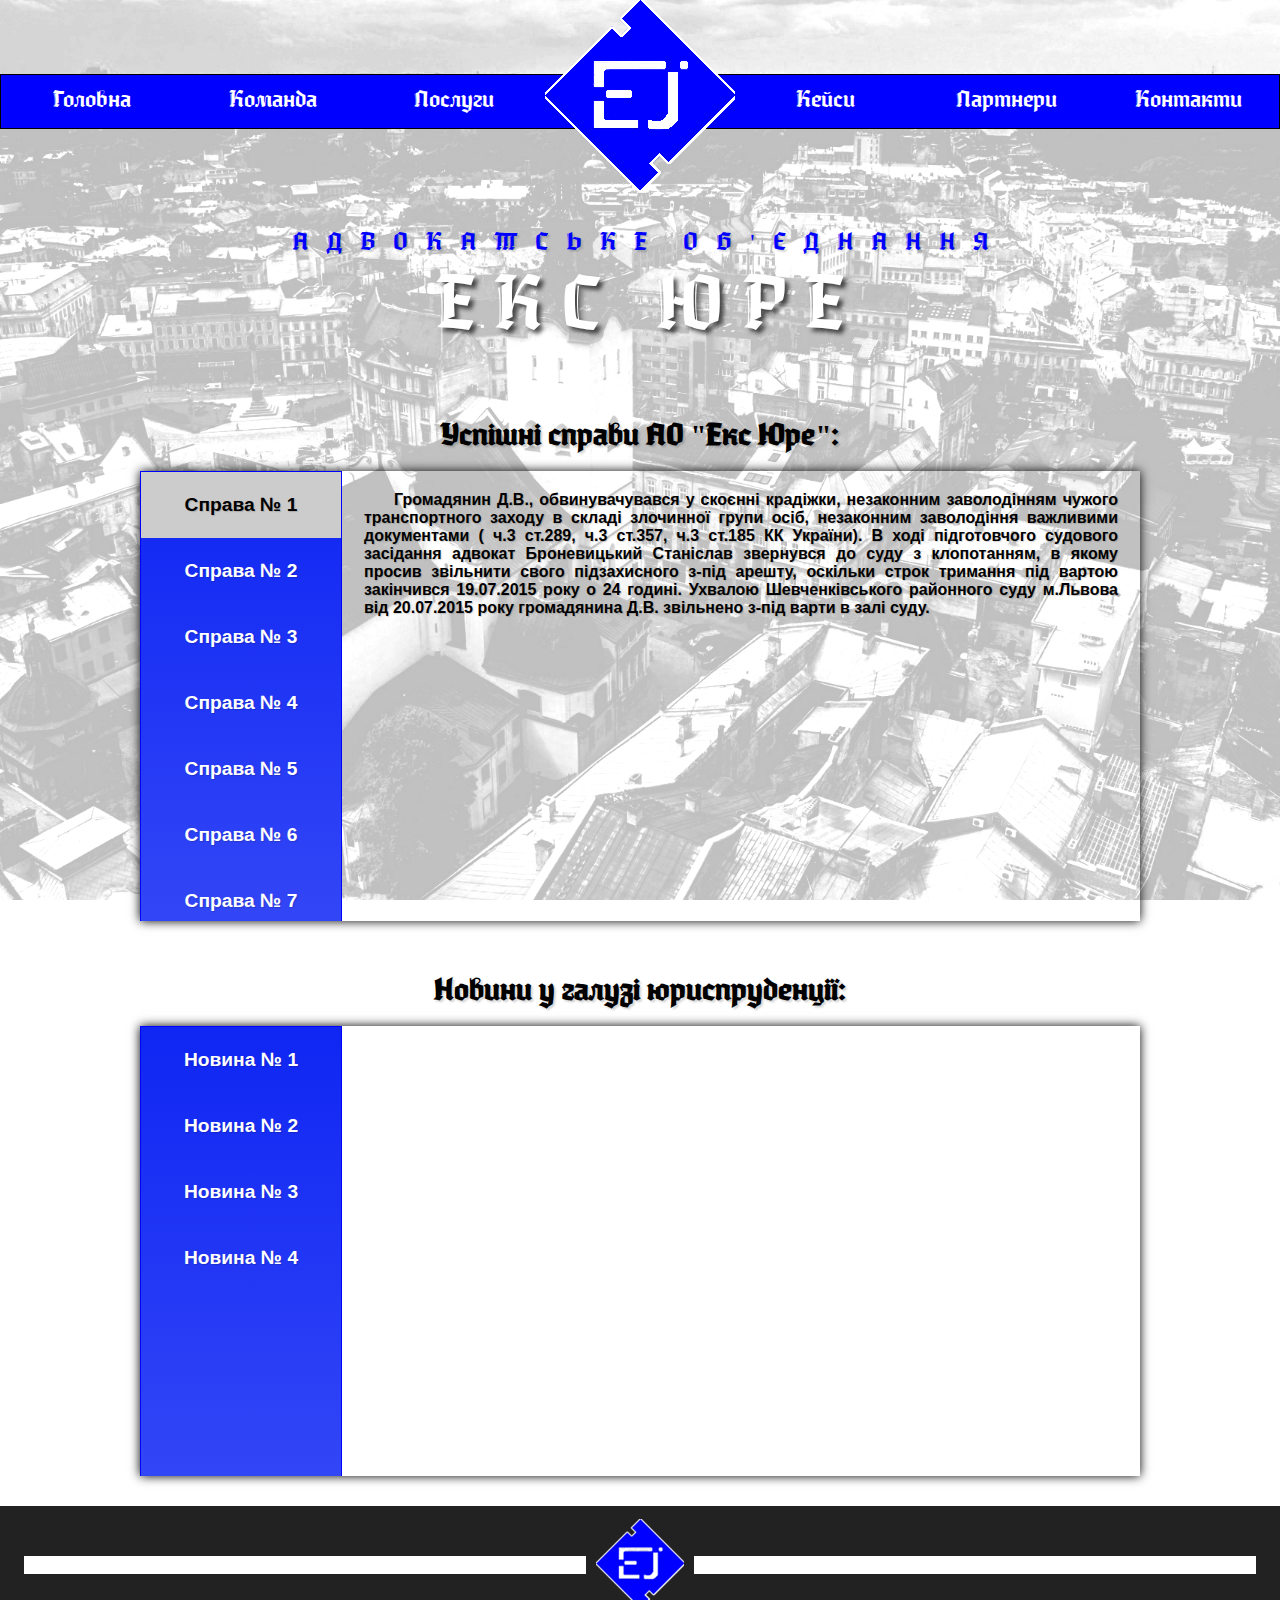
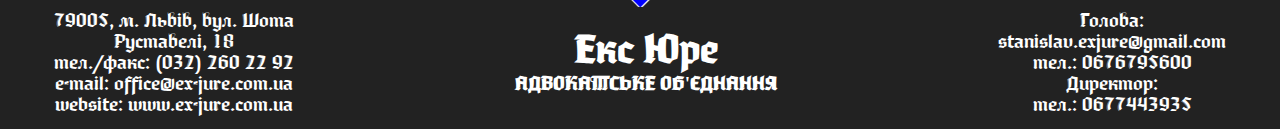
==== cases.html @ 7db45777 "commit" ====
<!DOCTYPE html>
<html lang="ukr">
<head>
    <meta charset="UTF-8">
    <meta name="viewport" content="width=device-width, initial-scale=1.0">
    <meta http-equiv="X-UA-Compatible" content="ie=edge">
    <link rel="stylesheet" type="text/css" href="css/style.css">
    <link rel="stylesheet" href="css/animate.css">
    <link rel="stylesheet" href="css/style-layout.css">
    <link rel="icon" href="images/favicon.ico" type="image/x-icon">
    <link rel="shortcut icon" href="images/favicon.ico" type="image/x-icon">
    <title>Екс Юре</title>
</head>
<body>
    <header>
        <div class="logo">
            <img src="images/logo.png" title="logo">
        </div>
        <a href="#" class="touch-menu">Меню</a>
        <nav>
            <ul class="nav">
                <li>
                    <a href="index.html" class="button111">
                        <div class="li">Головна</div>
                    </a>
                </li>
                <li>
                    <a href="team.html" class="button111">
                        <div class="li">Команда</div>
                    </a>
                </li>
                <li>
                    <a href="poslugy.html" class="button111">
                        <div class="li li2">Послуги</div>
                    </a>
                </li>
                <li>
                    <a href="cases.html" class="button111">
                        <div class="li li3">Кейси</div>
                    </a>
                </li>
                <li>
                    <a href="partner.html" class="button111">
                        <div class="li">Партнери</div>
                    </a>
                </li>
                <li>
                    <a href="kontakt.html" class="button111">
                        <div class="li">Контакти</div>
                    </a>
                </li>
            </ul>
        </nav>
    </header>
    <div class="center team">
        <p>А&nbsp;&nbsp;&nbsp;Д&nbsp;&nbsp;&nbsp;В&nbsp;&nbsp;&nbsp;О&nbsp;&nbsp;&nbsp;К&nbsp;&nbsp;&nbsp;А&nbsp;&nbsp;&nbsp;Т&nbsp;&nbsp;&nbsp;С&nbsp;&nbsp;&nbsp;Ь&nbsp;&nbsp;&nbsp;К&nbsp;&nbsp;&nbsp;Е&nbsp;&nbsp;&nbsp;&nbsp;&nbsp;&nbsp;О&nbsp;&nbsp;&nbsp;Б&nbsp;&nbsp;&nbsp;'&nbsp;&nbsp;&nbsp;Є&nbsp;&nbsp;&nbsp;Д&nbsp;&nbsp;&nbsp;Н&nbsp;&nbsp;&nbsp;А&nbsp;&nbsp;&nbsp;Н&nbsp;&nbsp;&nbsp;Н&nbsp;&nbsp;&nbsp;Я</p>
    </div>
    <div class="center-1 team1">
        <p>Е К С &nbsp; Ю Р Е</p>
    </div>
    <br>
    <br>
    <br>
    <br>
    <section class="karkas">
        <p class="main_title">Успішні справи АО "Екс Юре":</p>
        <br>
        <div class="area">
            <div class="tab">
                <button class="tablinks" onclick="openCity(event, 'Справа_1')" id="defaultOpen">Справа № 1</button>
                <button class="tablinks" onclick="openCity(event, 'Справа_2')">Справа № 2</button>
                <button class="tablinks" onclick="openCity(event, 'Справа_3')">Справа № 3</button>
                <button class="tablinks" onclick="openCity(event, 'Справа_4')">Справа № 4</button>
                <button class="tablinks" onclick="openCity(event, 'Справа_1')">Справа № 5</button>
                <button class="tablinks" onclick="openCity(event, 'Справа_2')">Справа № 6</button>
                <button class="tablinks" onclick="openCity(event, 'Справа_3')">Справа № 7</button>
                <button class="tablinks" onclick="openCity(event, 'Справа_4')">Справа № 8</button>
                <button class="tablinks" onclick="openCity(event, 'Справа_1')">Справа № 9</button>
                <button class="tablinks" onclick="openCity(event, 'Справа_2')">Справа № 10</button>
                <button class="tablinks" onclick="openCity(event, 'Справа_3')">Справа № 11</button>
                <button class="tablinks" onclick="openCity(event, 'Справа_4')">Справа № 12</button>
                <button class="tablinks" onclick="openCity(event, 'Справа_1')">Справа № 13</button>
                <button class="tablinks" onclick="openCity(event, 'Справа_2')">Справа № 14</button>
            </div>
            <div id="Справа_1" class="tabcontent">
                <p>Громадянин Д.В., обвинувачувався у скоєнні крадіжки, незаконним заволодінням чужого транспортного заходу
                    в складі злочинної групи осіб, незаконним заволодіння важливими документами ( ч.3 ст.289, ч.3 ст.357,
                    ч.3 ст.185 КК України). В ході підготовчого судового засідання адвокат Броневицький Станіслав звернувся
                    до суду з клопотанням, в якому просив звільнити свого підзахисного з-під арешту, оскільки строк тримання
                    під вартою закінчився 19.07.2015 року о 24 годині. Ухвалою Шевченківського районного суду м.Львова від
                    20.07.2015 року громадянина Д.В. звільнено з-під варти в залі суду.</p>
            </div>
            <div id="Справа_2" class="tabcontent">
                <p>Громадянин З.Р. обвинувачувався у тому що він спільно з У.Ю. проник на територію університету, звідки таємно
                    викрали металевий люк (ч.2 ст.185 КК України). В ході судового слідства адвокат Павло Новіцький заявив
                    клопотання про недопустимість доказів та недоведеність вини підзахисного. Вироком Личаківського районного
                    суду міста Львова громадянина З.Р. визнано невинуватим та виправдано у зв’язку з недоведеністю у його
                    діянні складу злочину</p>
            </div>
            <div id="Справа_3" class="tabcontent">
                <p>Громадянин У.Ю. обвинувачувався у скоєнні злочину передбаченого ч.2 ст.185 КК України, а саме у тому що він
                    спільно з З.Р. проник на територію університету, звідки таємно викрали металевий люк. В ході судового
                    слідства адвокат Олег Штинда заявив клопотання про недопустимість доказів та недоведеність вини підзахисного.
                    Вироком Личаківського районного суду м.Львова громадянина У.Ю. визнано невинуватим та виправдано у зв’язку
                    з недоведеністю у його діянні складу злочину за ч.2 ст.185 КК України. (кримінальне провадження від 2014р.
                    закрито).</p>
            </div>
            <div id="Справа_4" class="tabcontent">
                <p>Неповнолітній громадянин Г.М. обвинувачувався у хуліганстві, вчиненим групою осіб (ч.2 ст.296 КК України),
                    а саме у тому що він за попередньою змовою групою осіб вчинив грубе порушення громадського порядку з
                    мотивів явної неповаги до суспільства, що супроводжувалося особливою зухвалістю. В судовому засіданні
                    адвокат обвинуваченого Олег Штинда довів відсутність у діях підсудного складу злочину Ухвалою Сокальського
                    районного суду Львівської області кримінальне провадження відносно громадянина Г.М. закрито на підставі
                    п.2 ч.1 ст.284 КПК України.</p>
            </div>
        </div>
        <br>
        <br>
        <br>
        <p class="main_title">Новини у галузі юриспруденції:</p>
        <br>
        <div class="area">
            <div class="tab">
                <button class="tablinks" onclick="openCity(event, 'Новина_1')" id="defaultOpen">Новина № 1</button>
                <button class="tablinks" onclick="openCity(event, 'Новина_2')">Новина № 2</button>
                <button class="tablinks" onclick="openCity(event, 'Новина_3')">Новина № 3</button>
                <button class="tablinks" onclick="openCity(event, 'Новина_4')">Новина № 4</button>
            </div>
            <div id="Новина_1" class="tabcontent">
                <p>15 серпня 2012 року набрав чинності новий Закон України «Про адвокатуру та адвокатську діяльність», прийнятий
                    Верховною Радою України 05.07.2012 року. Однією з суттєвих змін в роботі адвокатів, які здійснювали свою
                    практику індивідуально, стала неможливість продовжувати таку діяльність в якості суб’єктів підприємницької
                    діяльності зокрема, працюючи на умовах єдиного податку). Частиною 1 статті 13 Закону прямо визначено,
                    що адвокат, який здійснює адвокатську діяльність індивідуально, є самозайнятою особою. Такі зміни законодавства
                    вже призвели до масового скасування державної реєстрації адвокатів, зареєстрованих як суб’єкти підприємницької
                    діяльності та реєстрацію їх в органах ДПА України саме як самозайнятих осіб. Адвокатська практика – це
                    не підприємницька діяльність. Перш за все вона спрямована не на отримання прибутків, а на допомогу людям,
                    захист їхніх прав та інтересів, консультації та роз’яснення нюансів чинного законодавства України. І
                    коли з кожного свого гонорару, отриманого від клієнта, адвокат змушений буде платити не менше 15% податку
                    на дохід а ДПА та 33% внеску в Пенсійний Фонд України, то, з врахуванням необхідних витрат на здійснення
                    діяльності (транспорт, оргтехніка, зв’язок, література тощо), виявиться, що сума, що залишилась з гонорару
                    адвоката, навряд чи може бути достойною оплатою його знань та праці.
                </p>
            </div>
            <div id="Новина_2" class="tabcontent">
                <p>Прокурорами відділу процесуального керівництва у кримінальних провадженнях слідчих управління з розслідування
                    злочинів, вчинених працівниками органів, які ведуть боротьбу зі злочинністю, Департаменту процесуального
                    керівництва у кримінальних провадженнях слідчих центрального апарату Генеральної прокуратури України
                    закінчено досудове розслідування у кримінальному провадженні за підозрою двох інспекторів прикордонної
                    служби ВПС «Черепківка» Чернівецького прикордонного загону. Встановлено, що вказані правоохоронці, використовуючи
                    надані їм нормами Закону України «Про Державну прикордонну службу України» владу та службове становище,
                    вступивши у злочинну змову з особою, яку оголошено у розшук та матеріали стосовно якої виділено в окреме
                    провадження, неодноразово сприяли останній шляхом надання порад та усунення перешкод у незаконному переправленні
                    осіб через державний кордон України з метою переміщення до території Румунії тютюнових виробів поза пунктами
                    пропуску. Дії підозрюваних кваліфіковано за ч. 2 ст. 332 КК України. У ході досудового розслідування
                    особам обрано запобіжний захід у вигляді домашнього арешту. 19 лютого 2018 року обвинувальний акт у вказаному
                    кримінальному провадженні затверджено прокурором та направлено до Глибоцького районного суду Чернівецької
                    області.
                </p>
            </div>
            <div id="Новина_3" class="tabcontent">
                <p>Правоохоронними органами міста Києва знешкоджено злочинне угруповання, до складу якого входило 7 осіб, які
                    упродовж минулого року на території Київської області організували виготовлення, зберігання, транспортування
                    та реалізацію через мережу незаконно діючих АЗС підакцизних товарів – фальсифікованого дизельного пального.
                    У ході проведених обшуків вилучено понад 100 тонн контрафактної продукції, обладнання, ємкості для її
                    виготовлення та зберігання. Наразі учасникам злочинного угруповання оголошено про підозру у вчиненні
                    незаконного виготовлення, зберігання та збуту підакцизних товарів у складі організованої групи. Хід досудового
                    розслідування у кримінальному провадженні перебуває на контролі Генеральної прокуратури України.</p>
            </div>
            <div id="Новина_4" class="tabcontent">
                <p>Солом'янський районний суд Києва наклав арешт на все майно голови Державної аудиторської служби Лідії Гаврилової,
                    яка підозрюється в декларуванні недостовірних даних і незаконному збагаченні на 10 мільйонів гривень.
                    Про це Українським Новинам повідомило джерело в правоохоронних органах, передає "Економічна правда".
                    "Все майно заарештовано", - сказав він. За його словами, зокрема накладено арешт на її квартиру в Києві,
                    вилучені в ході обшуку кошти, а також золоті злитки. Як повідомив Українським Новинам адвокат Гаврилової
                    Ярослав Белявський, про те рішенні суду йому нічого невідомо і ніяких матеріалів про це він не отримував.
                    Гаврилова, з його слів, також не отримувала такого рішення. Адвокат підкреслив, що якщо таке рішення
                    і прийнято, то обов'язково потрібно його оскаржити. Раніше повідомлялося, що Солом'янській суд відмовив
                    Спеціальній антикорупційній прокуратурі у задоволенні клопотанні щодо відсторонення від посади голови
                    Державної аудиторської служби Лідії Гаврилової, яку підозрюють у незаконному збагаченні. 25 січня суд
                    обрав для голови Держаудитслужби Лідії Гаврилової запобіжний західу вигляді особистого зобов'язання на
                    60 діб. Як відомо, 23 січня детективи Національного антикорупційного бюро під процесуальним керівництвом
                    прокурорів Спеціалізованої антикорупційної прокуратури повідомили голові Державної аудиторської служби
                    про підозру в незаконному збагаченні в розмірі близько 10 мільйонів гривень та декларуванні недостовірних
                    даних.
                </p>
            </div>
        </div>
    </section>
    <footer class="footer scrollme">
        <div class="footer_block animateme" data-when="enter" data-from="1" data-to="0" data-rotatex="90">
            <div class="wrapper">
                <div class="line">
                    <div class="footline1"></div>
                    <div class="footimgg">
                        <img src="images/logo1.png" class="footimg" alt="img">
                    </div>
                    <div class="footline2"></div>
                </div>
                <div class="foot">
                    <div class="foot1">
                        <p>79005, м. Львів, вул. Шота
                            <br> Руставелі, 18
                            <br> тел./факс: (032) 260 22 92
                            <br> e-mail: office@ex-jure.com.ua
                            <br> website: www.ex-jure.com.ua
                        </p>
                    </div>
                    <div class="foot2">
                        <h1 class="footaa">Екс Юре</h1>
                        <p class="footb">адвокатське об'єднання</p>
                    </div>
                    <div class="foot3">
                        <p>Голова:
                            <br> stanislav.exjure@gmail.com
                            <br> тел.: <span><a>0676795600</a></span>
                            <br> Директор:
                            <br> тел.: <span><a>0677443935</a></span>
                        </p>
                    </div>
                </div>
            </div>
        </div>
    </footer>
    <script>
        function openCity(evt, cityName) {
            var i, tabcontent, tablinks;
            tabcontent = document.getElementsByClassName("tabcontent");
            for (i = 0; i < tabcontent.length; i++) {
                tabcontent[i].style.display = "none";
            }
            tablinks = document.getElementsByClassName("tablinks");
            for (i = 0; i < tablinks.length; i++) {
                tablinks[i].className = tablinks[i].className.replace(" active", "");
            }
            document.getElementById(cityName).style.display = "block";
            evt.currentTarget.className += " active";
        }
        document.getElementById("defaultOpen").click();
    </script>
    <script src="js/jquery-min_2_3.js"></script>
    <script type="text/javascript" src="js/arrow.js"></script>
    <script src="js/wow.js"></script>
    <script>new WOW().init();</script>
    <script src="js/boke.js"></script>
    <script src="js/jquery.scrollme.min.js"></script>
    <script src="js/jquery.scrollme.js"></script>
    <script src="js/jquery-min_1_7.js" type="text/javascript"></script>
    <script type="text/javascript">
        $(document).ready(function () {
            var touch = $('.touch-menu');
            var menu = $('.nav');
            $(touch).on('click', function (e) {
                e.preventDefault();
                menu.slideToggle();
            });
            $(window).resize(function () {
                var wid = $(window).width();
                if (wid > 760 && menu.is(':hidden')) {
                    menu.removeAttr('style');
                }
            });
        });
    </script>
</body>
</html>
---- css/style.css ----
* {
  padding: 0;
  margin: 0;
}
@font-face {
	font-family: 'Lobster';
	src: url("../fonts/Lobster/Lobster-Regular.ttf");
}
@font-face {
  font-family: 'El_Messiri';
  src: url("../fonts/El_Messiri/ElMessiri-Regular.ttf");
}
@font-face {
  font-family: 'Moyenage';
  src: url("../fonts/Moyenage/Moyenage.ttf");
}
body {
  background: url("../images/background.jpg");
  background-size: cover;
  background-position: center;
  background-attachment: fixed;
}
.logo {
  text-align: center;
}
.logo img{
    width: 190px;
}
.touch-menu {
  padding: 12px 15px;
  font-weight: bold;
  font-size: 14px;
  color: rgb(255, 255, 255);
}
.touch-menu {
  display: none;
}
header nav ul {
  display: -webkit-box;
  display: -ms-flexbox;
  display: flex;
  -ms-flex-pack: distribute;
  justify-content: space-around;
  -ms-flex-wrap: wrap;
  flex-wrap: wrap;
  list-style: none;
  color: rgb(255, 255, 255);
  background-color: rgba(0, 0, 255, 1);
  border: 1px solid rgb(0, 0, 0);
  height: 50px; 
  margin-top: -120px;
  padding-top: 3px;
}
header nav ul li{
  text-align: center;
  margin-top: 5px;
}
.center {
  padding-top: 100px;
  color: rgb(255, 255, 255);
  text-align: center;
}
.center-1 {
  padding-top: 10px;
  color: rgb(255, 255, 255);
  text-align: center;
}
.team1 {
	font-family: 'Moyenage';
	font-weight: 300;
	font-size: 4.5em;
  color: rgb(255, 255, 255);
  text-shadow: 4px 4px 4px rgba(2, 2, 2, 0.651);
}
.fly-in-text {
	text-align: center;
}
.fly-in-text li {
	display: -webkit-inline-box;
	display: -ms-inline-flexbox;
	display: inline-flex;
	margin-right: 10px;
  font-family: 'Moyenage';
	font-weight: 300;
	font-size: 4.5em;
  color: rgb(255, 255, 255);
  text-shadow: 4px 4px 4px rgba(2, 2, 2, 0.8);
	opacity: 1;
	-webkit-transition: all 2.5s ease;
  -o-transition: all 2.5s ease;
  -ms-transition: all 2.5s ease;
	transition: all 2.5s ease;
}
.fly-in-text li:last-child {
	margin-right: 0;
}
.fly-in-text.hidden li {
	opacity: 0;
}
.fly-in-text.hidden li:nth-child(1) { -webkit-transform: translateX(-200px) translateY(-200px); -ms-transform: translateX(-200px) translateY(-200px); transform: translateX(-200px) translateY(-200px); }
.fly-in-text.hidden li:nth-child(2) { -webkit-transform: translateX(20px) translateY(100px); -ms-transform: translateX(20px) translateY(100px); transform: translateX(20px) translateY(100px); }
.fly-in-text.hidden li:nth-child(3) { -webkit-transform: translateX(-150px) translateY(-80px); -ms-transform: translateX(-150px) translateY(-80px); transform: translateX(-150px) translateY(-80px); }
.fly-in-text.hidden li:nth-child(4) { -webkit-transform: translateX(10px) translateY(-200px); -ms-transform: translateX(10px) translateY(-200px); transform: translateX(10px) translateY(-200px); }
.fly-in-text.hidden li:nth-child(5) { -webkit-transform: translateX(-300px) translateY(200px); -ms-transform: translateX(-300px) translateY(200px); transform: translateX(-300px) translateY(200px); }
.fly-in-text.hidden li:nth-child(6) { -webkit-transform: translateX(20px) translateY(-20px); -ms-transform: translateX(20px) translateY(-20px); transform: translateX(20px) translateY(-20px); }
.fly-in-text.hidden li:nth-child(7) { -webkit-transform: translateX(30px) translateY(200px); -ms-transform: translateX(30px) translateY(200px); transform: translateX(30px) translateY(200px); }
.fly-in-text-1 {
	text-align: center;
}
.team {
	font-family: 'Moyenage';
	font-weight: 400;
	font-size: 1.5em;
  color: rgba(0, 0, 255, 1);
  text-shadow: 2px 2px 2px rgba(2, 2, 2, 0.164);
}
.fly-in-text-1 li {
	display: inline-flex;
	margin-right: 10px;
	font-family: 'Moyenage';
	font-weight: 400;
	font-size: 1.5em;
  color: rgba(0, 0, 255, 1);
  text-shadow: 2px 2px 2px rgba(2, 2, 2, 0.164);
	opacity: 1;
	-webkit-transition: all 2.5s ease;
	-o-transition: all 2.5s ease;
	transition: all 2.5s ease;
}
.fly-in-text-1 li:last-child {
	margin-right: 0;
}
.fly-in-text-1.hidden li {
	opacity: 0;
}
.fly-in-text-1.hidden li:nth-child(1) { -webkit-transform: translateX(-200px) translateY(-200px); -ms-transform: translateX(-200px) translateY(-200px); transform: translateX(-200px) translateY(-200px); }
.fly-in-text-1.hidden li:nth-child(2) { -webkit-transform: translateX(20px) translateY(100px); -ms-transform: translateX(20px) translateY(100px); transform: translateX(20px) translateY(100px); }
.fly-in-text-1.hidden li:nth-child(3) { -webkit-transform: translateX(-150px) translateY(-80px); -ms-transform: translateX(-150px) translateY(-80px); transform: translateX(-150px) translateY(-80px); }
.fly-in-text-1.hidden li:nth-child(4) { -webkit-transform: translateX(10px) translateY(-200px); -ms-transform: translateX(10px) translateY(-200px); transform: translateX(10px) translateY(-200px); }
.fly-in-text-1.hidden li:nth-child(5) { -webkit-transform: translateX(-300px) translateY(200px); -ms-transform: translateX(-300px) translateY(200px); transform: translateX(-300px) translateY(200px); }
.fly-in-text-1.hidden li:nth-child(6) { -webkit-transform: translateX(20px) translateY(-20px); -ms-transform: translateX(20px) translateY(-20px); transform: translateX(20px) translateY(-20px); }
.fly-in-text-1.hidden li:nth-child(7) { -webkit-transform: translateX(30px) translateY(200px); -ms-transform: translateX(30px) translateY(200px); transform: translateX(30px) translateY(200px); }
.fly-in-text-1.hidden li:nth-child(8) { -webkit-transform: translateX(-200px) translateY(-200px); -ms-transform: translateX(-200px) translateY(-200px); transform: translateX(-200px) translateY(-200px); }
.fly-in-text-1.hidden li:nth-child(9) { -webkit-transform: translateX(20px) translateY(100px); -ms-transform: translateX(20px) translateY(100px); transform: translateX(20px) translateY(100px); }
.fly-in-text-1.hidden li:nth-child(10) { -webkit-transform: translateX(-150px) translateY(-80px); -ms-transform: translateX(-150px) translateY(-80px); transform: translateX(-150px) translateY(-80px); }
.fly-in-text-1.hidden li:nth-child(11) { -webkit-transform: translateX(10px) translateY(-200px); -ms-transform: translateX(10px) translateY(-200px); transform: translateX(10px) translateY(-200px); }
.fly-in-text-1.hidden li:nth-child(12) { -webkit-transform: translateX(-300px) translateY(200px); -ms-transform: translateX(-300px) translateY(200px); transform: translateX(-300px) translateY(200px); }
.fly-in-text-1.hidden li:nth-child(13) { -webkit-transform: translateX(20px) translateY(-20px); -ms-transform: translateX(20px) translateY(-20px); transform: translateX(20px) translateY(-20px); }
.fly-in-text-1.hidden li:nth-child(14) { -webkit-transform: translateX(30px) translateY(200px); -ms-transform: translateX(30px) translateY(200px); transform: translateX(30px) translateY(200px); }
.fly-in-text-1.hidden li:nth-child(15) { -webkit-transform: translateX(-200px) translateY(-200px); -ms-transform: translateX(-200px) translateY(-200px); transform: translateX(-200px) translateY(-200px); }
.fly-in-text-1.hidden li:nth-child(16) { -webkit-transform: translateX(20px) translateY(100px); -ms-transform: translateX(20px) translateY(100px); transform: translateX(20px) translateY(100px); }
.fly-in-text-1.hidden li:nth-child(17) { -webkit-transform: translateX(-150px) translateY(-80px); -ms-transform: translateX(-150px) translateY(-80px); transform: translateX(-150px) translateY(-80px); }
.fly-in-text-1.hidden li:nth-child(18) { -webkit-transform: translateX(10px) translateY(-200px); -ms-transform: translateX(10px) translateY(-200px); transform: translateX(10px) translateY(-200px); }
.fly-in-text-1.hidden li:nth-child(19) { -webkit-transform: translateX(-300px) translateY(200px); -ms-transform: translateX(-300px) translateY(200px); transform: translateX(-300px) translateY(200px); }
.fly-in-text-1.hidden li:nth-child(20) { -webkit-transform: translateX(20px) translateY(-20px); -ms-transform: translateX(20px) translateY(-20px); transform: translateX(20px) translateY(-20px); }
.fly-in-text-1.hidden li:nth-child(21) { -webkit-transform: translateX(30px) translateY(200px); -ms-transform: translateX(30px) translateY(200px); transform: translateX(30px) translateY(200px); }
.fly-in-text-1.hidden li:nth-child(22) { -webkit-transform: translateX(-200px) translateY(-200px); -ms-transform: translateX(-200px) translateY(-200px); transform: translateX(-200px) translateY(-200px); }
.karkas {
  width: 65%;
  margin: 0 auto;
}
.H {
  margin-top: 20px;
  text-align: center;
  font-family: 'Moyenage';
  padding-top: 50px;
  font-size: 1.8em;
  text-shadow: 2px 2px 2px rgba(2, 2, 2, 0.164);
}
.H2 {
  text-align: center;
  font-family: 'Moyenage';
  padding-top: 20px;
  font-size: 1.8em;
  text-shadow: 2px 2px 2px rgba(2, 2, 2, 0.164);
}
.H3 {
  text-align: center;
  font-family: 'Moyenage';
  padding-top: 20px;
  font-size: 1.8em;
  text-shadow: 2px 2px 2px rgba(2, 2, 2, 0.164);
}
.H4 {
  text-align: center;
  font-family: 'Moyenage';
  padding-top: 20px;
  font-size: 1.8em;
  text-shadow: 2px 2px 2px rgba(2, 2, 2, 0.164);
}
.H5 {
  text-align: center;
  font-family: 'Moyenage';
  padding-top: 20px;
  font-size: 1.8em;
  text-shadow: 2px 2px 2px rgba(2, 2, 2, 0.164);
}
.H6 {
  text-align: center;
  font-family: 'Moyenage';
  padding-top: 20px;
  font-size: 1.8em;
  text-shadow: 2px 2px 2px rgba(2, 2, 2, 0.164);
}
.border {
  padding-top: 20px;
  width: 30%;
  border-bottom: 5px solid #696969;
  margin: 0 auto;
}
.first {
  min-height: 600px;
}
#type_text {
  display: block;
  padding: 20px 0 10px 0;
  font-family: 'El Messiri', sans-serif;
  text-align: justify;
  text-indent: 30px;
  font-size: 1.2em;
  font-weight: 600;
  text-shadow: 1px 1px 1px rgba(2, 2, 2, 0.164);
  line-height: 1.3;
}
.pro {
	text-align: center;
	padding: 15px 5px 5px 5px;
	font-size: 1.25em;
  font-style: italic;
  color: rgb(255, 255, 255);
  text-shadow: 2px 2px 2px rgb(2, 2, 2);
}
.pro2 {
	text-align: center;
	padding: 5px;
	font-size: 1.25em;
  font-style: italic;
  color: rgb(255, 255, 255);
  text-shadow: 2px 2px 2px rgb(2, 2, 2);
}
.pro:hover,.pro2:hover{
  color: rgba(0, 0, 255, 1);
  font-size: 1.4em;
}
.main {
  max-width: 40%;
  margin: 0 auto;
}
.sl__slide{
  position: relative;
  margin: 30px auto;
}
.sl__text{
  position: absolute;
  bottom: 0;
  background: rgba(0, 0, 0, 0.26);
  width: 100%;
  color: rgb(255, 255, 255);
  text-align: center;
  text-shadow: 1px 1px 1px rgba(0, 0, 0, 0.5);
  padding: 20px 0;
}
.sl_zag, .sl__desc{
  margin: 0;
  padding: 0 10px;
}
.sl__desc {
  font-size: 1.4em;
  font-family: 'El Messiri', sans-serif;
}
img{
  max-width: 100%;
  height: auto;
}
.vidres{
  height: 0;
  overflow: hidden;
  padding-bottom: 56.25%;
  position: relative;
} 
.vidres iframe, .vidres embed, .vidres object{
  width: 100%;
  height: 100%;
  position: absolute;
  top: 0;
  left: 0;
}
.mid{
  max-width: 1170px; 
  margin: 0 auto;
}
.col25, .col33, .col50{
  float: left;
  margin: 0 4% 0 0;
} 
.col25{ 
  width: 22%;
}
.col33{ 
  width: 30.6666666%;
} 
.col50{ 
  width: 48%;
}
.col25:last-child, .col33:last-child, .col50:last-child {
  margin: 0;
}
.mid:before, .cf:before, .mid:after, .cf:after {
  content: " ";
  display: table;
}
.mid:after, .cf:after {
  clear: both;
}
.trade {
  padding: 20px 0 20px 0;
  font-family: 'El Messiri', sans-serif;
  text-align: justify;
  text-indent: 30px;
  font-size: 1.25em;
  font-weight: 600;
  text-shadow: 1px 1px 1px rgba(2, 2, 2, 0.164);
  line-height: 1.5;
}
.video {
  display: -webkit-box;
  display: -ms-flexbox;
  display: flex;
  -ms-flex-pack: distribute;
  justify-content: space-around;
  padding-top: 20px;
}
.more video{
	width: 100%;
}
.footer {
  overflow: hidden;
  -webkit-perspective: 500px;
  perspective: 500px;
  -webkit-transform-style: preserve-3d;
  transform-style: preserve-3d;
  margin-top: 30px;
}
.footer_block {
  padding: 2% 1.5em;
  -webkit-transform-origin: center bottom;
      -ms-transform-origin: center bottom;
          transform-origin: center bottom;
  background: 	rgb(41, 38, 38);
  color: rgb(255, 255, 255);
}
.demos {
  display: flex;
  justify-content: center;
  flex-wrap: wrap;
}
section.demos.onScreen div{
  opacity: 1;
  margin: 15px 5px 0 5px;
}
section.demos a {
  display: block;
  text-decoration: none;
  color: rgb(255, 255, 255);
  width: 320px;
  margin: auto;
}
.wow p{
  text-align: center;
}
section.demos div .one {
  font-size: 20px;
  display: block;
  background: url("../images/spy.png");
  background-size: cover;
  background-position: center;
  padding: 50px;
  border-radius: 100%;
  width: 120px;
  height: 120px;
  line-height: 120px;
  margin: 0 auto 30px;
  box-shadow: 2px 2px 2px rgba(2, 2, 2, 0.27);
}
section.demos div .two {
  font-size: 20px;
  display: block;
  background: url("../images/konceptual.png");
  background-size: cover;
  background-position: center;
  padding: 50px;
  border-radius: 100%;
  width: 120px;
  height: 120px;
  line-height: 120px;
  margin: 0 auto 30px;
  box-shadow: 2px 2px 2px rgba(2, 2, 2, 0.27);
}
section.demos div .three {
  font-size: 20px;
  display: block;
  background: url("../images/kostushun.png");
  background-size: cover;
  background-position: center;
  padding: 50px;
  border-radius: 100%;
  width: 120px;
  height: 120px;
  line-height: 120px;
  margin: 0 auto 30px;
  box-shadow: 2px 2px 2px rgba(2, 2, 2, 0.27);
}
section.demos p{
  display: flex;
  justify-content: center;
  font-family: 'El Messiri', sans-serif;
  font-size: 1.2em;
  font-weight: 600;
  text-shadow: 1px 1px 1px rgba(2, 2, 2, 0.164);
  line-height: 1.3;
}
.kontakt {
  display: flex;
  justify-content: center;
  flex-wrap: wrap;
}
.a {
  position: relative;
  width: 410px;
  height: 450px;
  border: 2px solid rgb(105, 105, 105);
  padding:30px;
  margin: 20px 10px 0 10px;    
  }
.a h1 {
  font-family: 'Moyenage';
  text-align: center;
  margin-bottom: 10px;
  text-shadow: 1px 1px 1px rgba(2, 2, 2, 0.164);
  font-size: 1.75rem;
}  
.form {
  width: 410px;
  font-size: 1.25rem;
  text-shadow: 2px 2px 2px rgb(150, 150, 150);
}
.label{
  width: 400px;
}
.name {
  width: 410px;
  height: 30px;
  font-size: 1.125rem;
  padding: 0px;
  margin-top: 6px;
  margin-bottom: 16px;
}
.name1 {
  width: 406px;
  height: 30px;
  font-size: 1.125rem;
}
.textarea {
  width: 410px;
  height: 130px;
  font-size: 1.5rem;
}
.maps-wrap {
  width: 474px;
  height: 514px;
  margin: 20px 10px 0 10px;  
}
.kontakt-bottom {
  display: flex;
  justify-content: space-around;
}
.footh1 {
  width: 350px; 
}
.footh2 {
  font-style: italic;
  text-align: right;
  font-family: 'Moyenage';
  color: rgba(0, 0, 255, 1);
  padding-right: 10px;
}
.one {
  text-align: center;
  margin: 20px 0;
}
.two {
  text-align: center;
  margin: 20px 0 10px 0;
}
.text-team-first {
  padding: 0 0 10px 0;
  font-family: 'El Messiri', sans-serif;
  text-align: justify;
  font-size: 1.2em;
  font-weight: 600;
  text-shadow: 1px 1px 1px rgba(2, 2, 2, 0.164);
  line-height: 1.3;
}
.text-team-two {
  padding: 0 0 20px 0;
  font-family: 'El Messiri', sans-serif;
  text-align: center;
  font-size: 1.4em;
  font-weight: 600;
  text-shadow: 3px 3px 3px rgba(2, 2, 2, 0.164);
  line-height: 1.2;
}
.text-team {
  font-family: 'El Messiri', sans-serif;
  text-align: justify;
  text-indent: 30px;
  font-size: 1.2em;
  font-weight: 600;
  text-shadow: 1px 1px 1px rgba(2, 2, 2, 0.164);
  line-height: 1.3;
}
.pro3 {
	text-align: center;
	padding: 5px 0 0 0;
	font-size: 1.05em;
	font-style: italic;
}
/* keisy */
.area {
  display: flex;
  box-shadow: 0 0 10px rgb(2, 2, 2);
  margin: 0 12px;
  overflow-y: scroll;
  height: 50vh;
}
.main_title {
  text-align: center;
  font-family: 'Moyenage';
  font-size: 1.8em;
  text-shadow: 2px 2px 2px rgba(2, 2, 2, 0.164);
  font-weight: bolder; 
}
.main_title:hover {
 color: rgb(0, 0, 255);
}
.tab {
  border: 1px solid rgb(0, 0, 255);
  background: linear-gradient(rgb(15, 38, 243), rgb(122, 135, 253));
  width: 340px;
}
.tab button {
  display: block;
  background-color: inherit;
  color: rgb(255, 255, 255);
  padding: 22px 16px;
  width: 340px;
  border: none;
  outline: none;
  text-align: left;
  cursor: pointer;
  transition: 0.3s;
  font-family: 'El Messiri', sans-serif;
  font-size: 1.2em;
  font-weight: 600;
  text-shadow: 1px 1px 1px rgba(2, 2, 2, 0.164);
  text-align: center;
}
.tab button:hover {
  background-color: rgb(44, 73, 233);
  color: rgb(0, 0, 0);
}
.tab button.active {
  background-color: rgb(204, 204, 204);
  color: rgb(0, 0, 0);
}
.tabcontent {
  padding: 0px 12px;
  border-left: none; 
}
.tabcontent p{
  padding: 20px 10px 10px 10px;
  text-align: justify;
  text-indent: 30px;
  font-family: 'El Messiri', sans-serif;
  font-size: 1em;
  font-weight: 600;
  text-shadow: 1px 1px 1px rgba(2, 2, 2, 0.164);
}
/* poslugy */
.karkas1 {
  width: 75%;
  margin: 0 auto;
  min-height: 100vh;
}
.card {
  box-shadow: 4px 8px 12px 5px rgba(25, 25, 200, 0.5);
  transition: 0.3s;
  width: 320px;
  height: 200px;
  display: flex;
  flex-flow: column;
	margin: 0 5px;
  margin-top: 20px;
  background-color: rgb(0, 0, 255); 
}
h2,h3 {
    text-align: center;
    font-family: 'Moyenage';
    text-shadow: 2px 2px 2px rgba(2, 2, 2, 0.164);
  font-weight: bolder; 
}
.card:hover {
  box-shadow: 18px 18px 28px 8px rgba(1, 2, 99, 0.5);
  border-radius: 0 0 15% 0;
  color: rgb(0, 0, 255);
  cursor: pointer;
  background-color: rgba(74, 86, 248, 0.4);
}
.img{
  width: 24px;
  height: 24px;
  margin-top: 30px;
  align-self: center;
  display: block;
} 
.container {
  font-family: 'El Messiri', sans-serif;
  padding: 30px 15px;
  width: 70%;
  height: 40%;
  top: 100px;
  align-self: center;
  display: block;
  text-align: center;
  color: rgb(255, 255, 255);
}
.container:hover {
  padding: 30px 15px;
  width: 70%;
  height: 40%;
  top: 100px;
  align-self: center;
  display: block;
  text-align: center;
  color: rgb(255, 255, 255);
}
a {
  text-decoration: none;
  color: rgb(255, 255, 255);
}
.wrap{
  display: flex;
  justify-content: center;
  flex-wrap: wrap;
}
.wrap_1{
  width: 100%;
  display: flex;
  justify-content: center;
  flex-wrap: wrap;
}
.text_sertif{
  padding: 100px 0 40px 0;
  letter-spacing: 3px;
  font-family: 'Lobster';
  font-size: 1.8em;
  text-shadow: 2px 2px 2px rgba(2, 2, 2, 0.164);
  text-align: center;
  font-weight: bolder; 
}
/* sertifications */
.wrap1{
  display: flex;
  flex-direction: column;
  margin: auto;
  align-items: center;
}
.box1{
  width: 350px;
  height: 200px;
  background-color: rgb(111, 71, 131);
  margin: auto;
  color: rgb(255, 255, 255);
  margin: 40px;
  padding:20px;
  font-family: 'El Messiri', sans-serif;
}
#img1{
  align-self: center;
  display: block;
  margin: auto;
  width: 200px;
  height: 50px;
  padding: 5px;
}
#img2{
  align-self: center;
  display: block;
  margin: auto;
  width: 55px;
  height: 65px;
}
.box1 p{
  text-align: center;
  margin-right: 5px;
}
.picture{
  width: 80px;
  height: 25px;
  background-color: rgb(255, 255, 255);
  border-radius: 5px;
  display: inline-table;
  color: rgb(0, 0, 0);
  text-align: center;
  padding-top: 4px;
}
.paragraf{
  padding-top: 5px;
}
.card_text{
  display: flex;
  justify-content: center;
  padding: 5px;
}
.card_text_bottom{
  display: flex;
  justify-content: space-around;
  align-items: flex-end;
  padding-top: 10px;
  margin: -10px;
}
.box2{
  width: 350px;
  height: 200px;
  background-color: rgb(79, 107, 180);
  margin: auto;
  color: rgb(255, 255, 255);
  margin: 40px;
  padding:20px;
  font-family: 'El Messiri', sans-serif;
}
.box2 p {
  text-align: center;
  margin-right: 5px;
}
.box3 {
  width: 350px;
  height: 200px;
  background-color: rgb(250, 243, 49);
  margin: auto;
  color: rgb(255, 255, 255);
  margin: 40px;
  padding:20px;
  font-family: 'El Messiri', sans-serif;
}
.box3 p {
  text-align: center;
  margin-right: 5px;
}
.box1:hover,.box2:hover,.box3:hover {
  box-shadow: 10px 10px 10px rgba(41, 40, 40, 0.767);
  cursor: pointer;
}
/* form */
.input_1[type=text], select, textarea {
  width: 100%;
  padding: 12px;
  border: 1px solid rgb(204, 204, 204);
  border-radius: 4px;
  box-sizing: border-box;
  margin-top: 6px;
  margin-bottom: 16px;
  resize: vertical;
}
.input_1[type=submit] {
  color: white;
  padding: 12px 20px;
  border: none;
  border-radius: 4px;
  cursor: pointer;
  background-color: rgb(44, 64, 244);
  width: 100%;
}
.input_1[type=submit]:hover {
  background-color: rgb(255, 255, 255);
  color: rgb(8, 8, 8);
}
.container1 {
  border-radius: 5px;
  background-color: rgb(0, 0, 255);
  padding: 20px;
  width: 66%;
  margin: auto;
}
.text_sertif_1{
  font-family: 'El Messiri', sans-serif;
  text-align: justify;
  text-indent: 30px;
  font-size: 1.2em;
  font-weight: 600;
  text-shadow: 1px 1px 1px rgba(2, 2, 2, 0.164);
  line-height: 1.3;
}
.ul_text {
  font-family: 'El Messiri', sans-serif;
  text-align: justify;
  font-size: 1.2em;
  font-weight: 600;
  text-shadow: 1px 1px 1px rgba(2, 2, 2, 0.164);
  line-height: 1.3;
}
.text_sertif_1 ul li p{
  text-align: left;
  margin: 0 auto;
  text-decoration: none;
}
.karkas12 {
  width: 65%;
  margin: 0 auto;
  margin-bottom: 160px;
}
.button-three{
  display: flex;
  justify-content: center;
  text-align: center;
  cursor: pointer;
  font-size:24px;
  margin: 30px;
  position: relative;
  color: rgb(255, 255, 255);
  background-color: rgb(44, 64, 244);
  border: none;
  padding: 20px;
  width: 200px;
  text-align: center;
  -webkit-transition-duration: 0.4s; /* Safari */
  transition-duration: 0.4s;
  text-decoration: none;
  overflow: hidden;
}
.button-three:hover{
 background:rgb(255, 255, 255);
 box-shadow:2px 4px 10px 5px rgb(68, 72, 73);
 color:rgb(0, 0, 0);
}
.button-three:after {
  content: "";
  background: rgb(255, 0, 0);
  display: block;
  position: absolute;
  padding-top: 300%;
  padding-left: 350%;
  margin-left: -20px !important;
  margin-top: -120%;
  opacity: 0;
  transition: all 0.8s
}
.button-three:active:after {
  padding: 0;
  margin: 0;
  opacity: 1;
  transition: 0s
}
.fotos {
  width: 320px;
}
.text-team a{
  color: rgba(0, 0, 255, 0.596);
}
.text-team a:hover{
  color: rgb(255, 255, 255);
}
.pro4 {
	text-align: center;
	padding: 5px 0 0 0;
	font-size: 1.3em;
	font-style: italic;
}
.kkk {
  text-align: center;
  margin-bottom: 30px;
  font-size: 0.95rem;
}
.kkk p {
  font-size: 1.2rem;
  font-weight: 600;
}
.kontcol {
  display: flex;
  flex-direction: column;
  width: 300px;
}
.kontimg {
  display: flex;
  flex-direction: column;
  font-family: 'El Messiri', sans-serif;
}
.kontcent {
  text-align: center;
}
.line {
  display: flex;
  justify-content: center;
  align-items: center;
}
.footimgg {
  padding: 0px 10px;
}
.footimg {
  max-width: none;
}
.footb {
  text-transform: uppercase;
  font-size: 1.2rem;
  font-weight: 600;
}
.foot {
  display: flex;
  justify-content: space-between;
  text-align: center;
  flex-wrap: wrap;
  font-size: 1.2rem;
  padding: 0 30px;
  align-items: center;
  color: rgb(255, 255, 255);
  font-family: 'Moyenage';
  text-decoration: none;
}
.footer_block {
  padding: 1% 1.5em;
  -webkit-transform-origin: center bottom;
      -ms-transform-origin: center bottom;
          transform-origin: center bottom;
  background:	rgba(10, 10, 10, 0.9);
}
.footline1, .footline2 {
  background-color: rgba(255, 255, 255, 1);
  width: 100%;
  height: 18px;
}
.block_cont_1, .block_cont_2 {
  display: flex;
  justify-content: space-around;
  flex-wrap: wrap;
}
.kontact_down {
  font-size: 1.4rem;
}
.button111 {
  width: 100%;
}
.li {
  width: 101px;
  height: 50px;
  margin-top: -8px;
  display: flex;
  align-items: center;
  justify-content: center;
  font-weight: 500;
  font-size: 22px;
  font-family: 'Moyenage';
}
.li:hover {
  border-bottom: 4px solid rgb(255, 255, 255);
  color: rgb(205, 205, 205);
}
.li2 {
  margin-right: 50px; 
}
.li3 {
  margin-left: 50px; 
}
.buttonform {
  color: rgb(255, 255, 255);
  padding: .5em 2em;
  border-width: 2px 0;
  border-style: solid none;
  border-color: rgba(140, 140, 140, 0.5);
  background: linear-gradient(rgba(60, 57, 57, 0.5), rgba(235, 235, 253, 0.5));
  font-weight: 600;
  font-size: 1.125rem;
}
.buttonform:hover {
  background: linear-gradient( rgba(235, 235, 253, 0.5),rgba(60, 57, 57, 0.5)); 
  color: rgb(34, 34, 34); 
  font-weight: 600;
  border-color: rgb(235, 235, 253) rgb(16, 16, 17);
}
.telefon {
  color: rgb(0, 0, 0);
}
---- css/style-layout.css ----
@media screen and (min-width: 1024px) and (max-width: 1620px) {
  .karkas {
    width: 80%;
  }
  .a {
    width: 320px;    
  }
  .form {
    width: 320px;
  }
  .label{
    width: 310px;
  }
  .name {
    width: 320px;
  }
  .name1 {
    width: 316px;
  }
  .textarea {
    width: 320px;
  }
  .maps-wrap {
    width: 372px;
    height: 504px;
  }
  .buttonform {
    padding: .5em 2em;
    font-size: 1rem;
  }
  .tab {
    width: 200px;
    min-height: 150vh;
  }
  .tab button{
    width: 200px;
  }
  a.button24 {
    padding: .5em 1.6em;
  }
  .a {
    padding:25px;   
  }
  .kontcol {
    width: 250px;
  }
  .kkk {
    font-size: 0.8rem;
  }
  .kkk p {
    font-size: 1.1rem;
  }
  .kontact_down {
    font-size: 1.2rem;
  }
  .li2 {
    margin-right: 95px; 
  }
  .li3 {
    margin-left: 95px; 
  }
}  
@media (min-width: 768px) and (max-width: 1023px) {
  .karkas,.karkas1 {
    width: 100%;
  }
  .logo {
    text-align: center;
    margin-top: 80px;
  }
  .logo img{
    width: 90px;
  }
  header nav ul {
    display: flex;
    justify-content: space-around;
    margin-top: -140px;
    height: 40px;
    padding-top: 0;
    padding-bottom: 2px;
  }
  .li {
    padding: 0 5px;
  }
  .li2 {
    margin-right: 5px; 
  }
  .li3 {
    margin-left: 5px; 
  }
  .tab {
    width: 150px;
    min-height: 150vh;
  }
  .tab button{
    width: 150px;
    font-size: 1em;
  }
  .tabcontent p {
    font-size: 0.8em; 
  }	
  .main {
    max-width: 40%;
  }
  .main_title {
	  font-size: 1.7em;
  }
  .text_sertif{
	  font-size: 1.5em;
  }
 .ul_text {
	  margin-left: 20px;
  }
  .foot {
    font-size: 0.9rem;
  }
  .footline1, .footline2 {
    height: 15px;
  }
  .kontcol {
    width: 185px;
  }
  .kkk {
    font-size: 0.65rem;
  }
  .kkk p {
    font-size: 0.9rem;
  }
  .kontact_down {
    font-size: 1rem;
  }
  .li {
    width: 101px;
    height: 39px;
    margin-top: -5px;
    font-size: 18px;
  }
}
@media (min-width: 581px) and (max-width: 767px) {
  .karkas,.karkas1 {
    width: 100%;
  }
  .logo {
    text-align: center;
    margin-top: 80px;
  }
  .logo img{
    width: 90px;
  }
  header nav ul {
    display: flex;
    justify-content: space-around;
    margin-top: -140px;
    height: 30px;
    padding-top: 0;
    padding-bottom: 4px;
  }
  .li {
    padding: 0 2px;
  }
  .li2 {
    margin-right: 2px; 
  }
  .li3 {
    margin-left: 2px; 
  }
  .tab {
    width: 120px;
    min-height: 150vh;
  }
  .tab button{
    width: 120px;
    font-size: 0.9em;
  }
  .tabcontent p {
    font-size: 0.8em; 
  }	
  .fly-in-text-1 li {
    font-size: 1.2em;
  }
  .center {
	  font-size: 1.2em;
  }
  .H, .H2, .H5, .H6 {
    font-size: 1.5em;
  }
  #type_text {
    font-size: 1.1em;
  } 
  .main {
    max-width: 40%;
  }  
  .main_title {
	  font-size: 1.4em;
  }   
  .text_sertif{
	  font-size: 1.1em;
  }
  .ul_text {
	  margin-left: 20px;
  }
  .foot {
    font-size: 0.7rem;
  }
 .footb {
  font-size: 0.6em;
  }
  .footline1, .footline2 {
    height: 12px;
  }
  .kontcol {
    width: 150px;
  }
  .kkk {
    font-size: 0.55rem;
  }
  .kkk p {
    font-size: 0.65rem;
  }
  .kontact_down {
    font-size: 0.8rem;
  }
  .li {
    width: 88px;
    height: 30px;
    margin-top: -4px;
    font-size: 16px;
  }
}
@media (min-width: 310px) and (max-width: 580px) {
  .karkas,.karkas1 {
    width: 100%;
  }
  .karkas1 {
	  overflow-x: hidden;
  }
  .logo {
    text-align: center;
    margin-top: 10px;
    margin-bottom: -65px;
  }
  .logo img{
    width: 90px;
  }
  .main {
    max-width: 65%;
  } 
  .nav {
    position: absolute;
    left: 0;
    right: 0;
    display: none;
    margin-top: 0.1px;
    height: 180px;
    padding-top: 0;
    padding-bottom: 4px;
  }
  header nav ul {
    background-color: rgba(252, 252, 252, 0.205);
  }
  .touch-menu {
    display: block;
    text-align: end;
    color: rgb(255, 255, 255);
    background: rgba(0, 0, 255, 1);
  }   
  .tab {
    width: 90px;
    min-height: 150vh;
  }
  .tab button{
    width: 90px;
    font-size: 0.7em;
    padding: 11px 8px;
  }
  .tabcontent {
    padding: 0px;
    border-left: none;
    min-height: 150vh;
  }
  .tabcontent p {
    padding-top: 10px;
    font-size: 0.5em; 
  }
  .center-1 {
   	font-size: 1.7em;
  }
  .main_title {
	  font-size: 1.2em;
  } 
  .text_sertif{
	  font-size: 1em;
  }
  .text-team-first {
    font-size: 0.8em;
  }
  .H, .H2, .H5, .H6 {
    font-size: 1.2em;
  }
  #type_text {
    font-size: 1em;
  }
  .pro {
    font-size: 1.5em;
  }	
  .pro2 {
    padding: 0px;
    font-size: 1.5em;
  }
  .text-team {
	  font-size: 1em;
	  margin: 0 5px;
  }
  .text_sertif_1 {
	  font-size: 1em;
	  margin: 0 5px;
  }
  .ul_text {
	  font-size: 1em;
	  margin: 0 5px 0 20px;
  }
  #type_text {
	  margin: 0 5px;
    font-size: 1em;
  }
  .fotos {
    width: 240px;
  }
  .a {
    width: 260px;
    height: 425px;
    padding: 10px;
  }
  .name1 {
    width: 256px;
    height: 25px;
    font-size: 1rem;
  }
  .name {
    width: 260px;
    height: 30px;
    font-size: 1rem;
  }
  .textarea {
    width: 260px;
    height: 130px;
    font-size: 1.3rem;
  }
  .input_1[type=text], select, textarea {
    padding: 0px;
    margin-bottom: 6px;
  }
  .form {
    width: 260px;
  }
  .buttonform {
    padding: .5em 1em;
    font-size: 1.1rem;
  }
  .maps-wrap {
    height: 449px;
    width: 284px;
  }	
  .foot {
    font-size: 0.6rem;
    padding: 0;
  }
  .foot2 {
    order: 1;
    margin-bottom: 10px;
  }
  .foot1 {
    order: 2;
  }
  .foot3 {
    order: 3;
  }    
  .foot2 {
    width: 100%;
  }
  .footb {
    font-size: 0.6em;
  }
  .footline1, .footline2 {
    height: 8px;
  }
  .kontcol {
    width: 290px;
  }
  .footh2 {
    font-size: 18px;
  }
  .li {
    width: 100%;
    height: 25px;
    margin-top: 0px;
    font-size: 14px;
    color: rgba(0, 0, 255, 1);
    padding: 0 2px;
  }
  .li:hover {
    color: rgb(105, 105, 105);
    border-bottom: 4px solid rgb(105, 105, 105);
  }
  .li2 {
    margin-right: 0px;
    padding-right: 0px;
  }
  .li3 {
    margin-left: 0px;
    padding-left: 0px;
  }
  .center {
    padding-top: 200px;
    font-size: 0.7em;
  }
  .fly-in-text li {
    font-size: 2em;
  }
  .fly-in-text-1 li {
    font-size: 2.3em;
  }
  .kontimg {
  margin-top: 10px;
  }
}
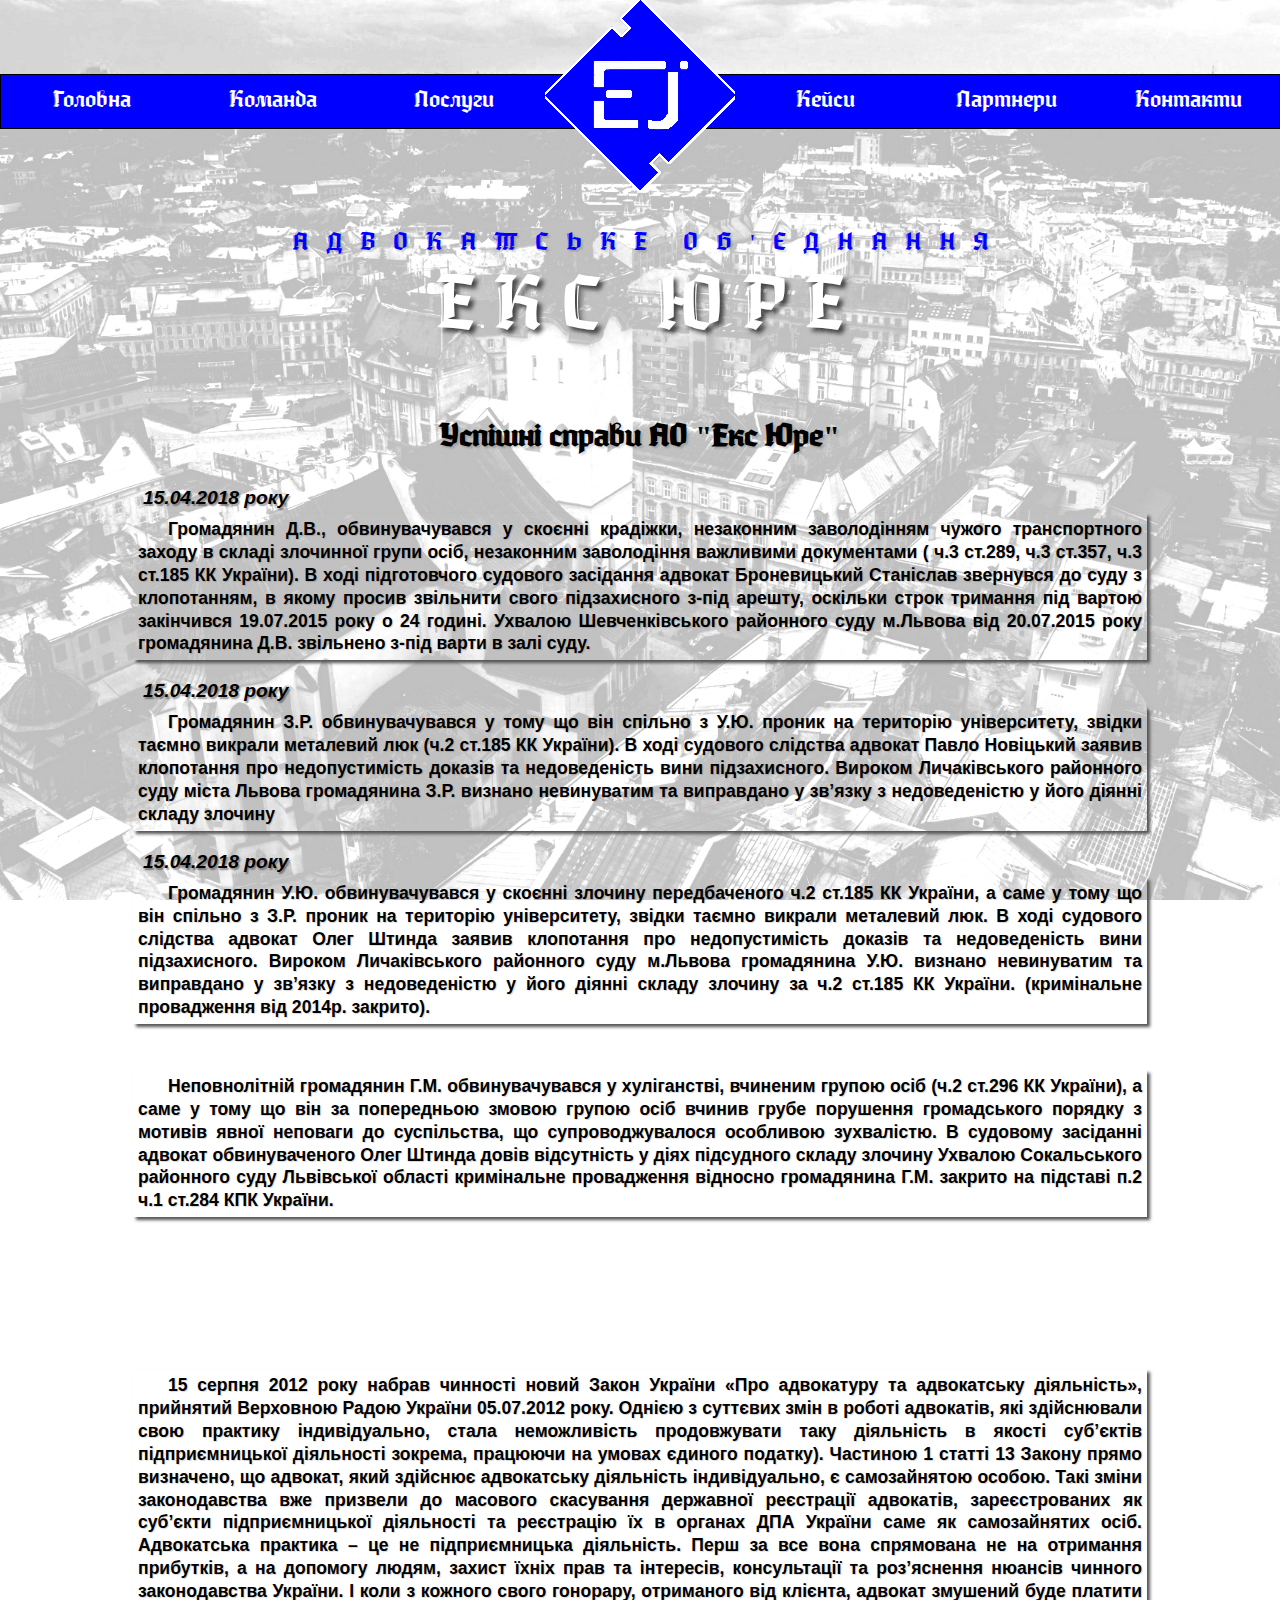
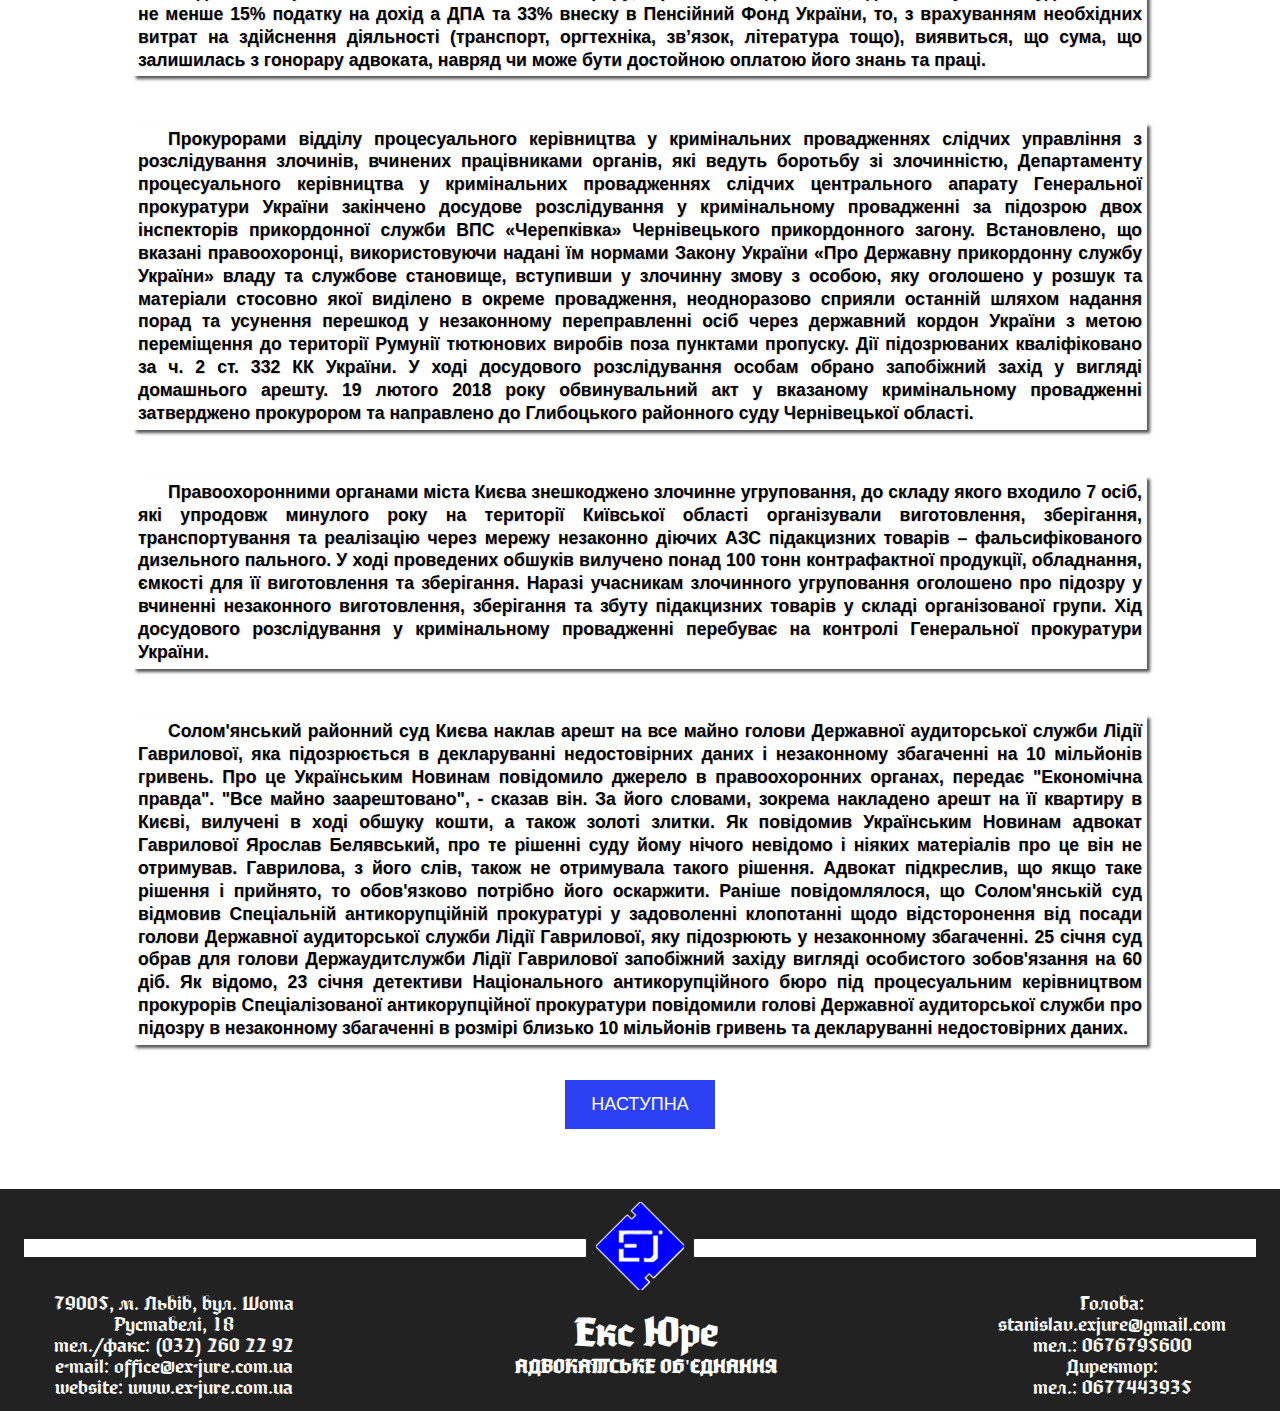
==== commit 9d047a59: "modern" ====
--- a/cases.html
+++ b/cases.html
@@ -63,26 +63,14 @@
     <br>
     <br>
     <section class="karkas">
-        <p class="main_title">Успішні справи АО "Екс Юре":</p>
-        <br>
-        <div class="area">
-            <div class="tab">
-                <button class="tablinks" onclick="openCity(event, 'Справа_1')" id="defaultOpen">Справа № 1</button>
-                <button class="tablinks" onclick="openCity(event, 'Справа_2')">Справа № 2</button>
-                <button class="tablinks" onclick="openCity(event, 'Справа_3')">Справа № 3</button>
-                <button class="tablinks" onclick="openCity(event, 'Справа_4')">Справа № 4</button>
-                <button class="tablinks" onclick="openCity(event, 'Справа_1')">Справа № 5</button>
-                <button class="tablinks" onclick="openCity(event, 'Справа_2')">Справа № 6</button>
-                <button class="tablinks" onclick="openCity(event, 'Справа_3')">Справа № 7</button>
-                <button class="tablinks" onclick="openCity(event, 'Справа_4')">Справа № 8</button>
-                <button class="tablinks" onclick="openCity(event, 'Справа_1')">Справа № 9</button>
-                <button class="tablinks" onclick="openCity(event, 'Справа_2')">Справа № 10</button>
-                <button class="tablinks" onclick="openCity(event, 'Справа_3')">Справа № 11</button>
-                <button class="tablinks" onclick="openCity(event, 'Справа_4')">Справа № 12</button>
-                <button class="tablinks" onclick="openCity(event, 'Справа_1')">Справа № 13</button>
-                <button class="tablinks" onclick="openCity(event, 'Справа_2')">Справа № 14</button>
-            </div>
-            <div id="Справа_1" class="tabcontent">
+        <div class="box wow pulse" data-wow-duration="2s">
+        <p class="main_title">Успішні справи АО "Екс Юре"</p>
+        </div>
+        <br>
+        <div class="time box wow flash" data-wow-duration="2s">
+            <p>15.04.2018 року</p>
+        </div>
+            <div class="text-team-cases">
                 <p>Громадянин Д.В., обвинувачувався у скоєнні крадіжки, незаконним заволодінням чужого транспортного заходу
                     в складі злочинної групи осіб, незаконним заволодіння важливими документами ( ч.3 ст.289, ч.3 ст.357,
                     ч.3 ст.185 КК України). В ході підготовчого судового засідання адвокат Броневицький Станіслав звернувся
@@ -90,14 +78,20 @@
                     під вартою закінчився 19.07.2015 року о 24 годині. Ухвалою Шевченківського районного суду м.Львова від
                     20.07.2015 року громадянина Д.В. звільнено з-під варти в залі суду.</p>
             </div>
-            <div id="Справа_2" class="tabcontent">
+            <div class="time box wow flash" data-wow-duration="2s">
+                <p>15.04.2018 року</p>
+            </div>
+            <div class="text-team-cases">
                 <p>Громадянин З.Р. обвинувачувався у тому що він спільно з У.Ю. проник на територію університету, звідки таємно
                     викрали металевий люк (ч.2 ст.185 КК України). В ході судового слідства адвокат Павло Новіцький заявив
                     клопотання про недопустимість доказів та недоведеність вини підзахисного. Вироком Личаківського районного
                     суду міста Львова громадянина З.Р. визнано невинуватим та виправдано у зв’язку з недоведеністю у його
                     діянні складу злочину</p>
             </div>
-            <div id="Справа_3" class="tabcontent">
+            <div class="time box wow flash" data-wow-duration="2s">
+                <p>15.04.2018 року</p>
+            </div>
+            <div class="text-team-cases">
                 <p>Громадянин У.Ю. обвинувачувався у скоєнні злочину передбаченого ч.2 ст.185 КК України, а саме у тому що він
                     спільно з З.Р. проник на територію університету, звідки таємно викрали металевий люк. В ході судового
                     слідства адвокат Олег Штинда заявив клопотання про недопустимість доказів та недоведеність вини підзахисного.
@@ -105,7 +99,10 @@
                     з недоведеністю у його діянні складу злочину за ч.2 ст.185 КК України. (кримінальне провадження від 2014р.
                     закрито).</p>
             </div>
-            <div id="Справа_4" class="tabcontent">
+            <div class="time box wow flash" data-wow-duration="2s">
+                <p>15.04.2018 року</p>
+            </div>
+            <div class="text-team-cases">
                 <p>Неповнолітній громадянин Г.М. обвинувачувався у хуліганстві, вчиненим групою осіб (ч.2 ст.296 КК України),
                     а саме у тому що він за попередньою змовою групою осіб вчинив грубе порушення громадського порядку з
                     мотивів явної неповаги до суспільства, що супроводжувалося особливою зухвалістю. В судовому засіданні
@@ -113,20 +110,17 @@
                     районного суду Львівської області кримінальне провадження відносно громадянина Г.М. закрито на підставі
                     п.2 ч.1 ст.284 КПК України.</p>
             </div>
-        </div>
-        <br>
-        <br>
-        <br>
-        <p class="main_title">Новини у галузі юриспруденції:</p>
-        <br>
-        <div class="area">
-            <div class="tab">
-                <button class="tablinks" onclick="openCity(event, 'Новина_1')" id="defaultOpen">Новина № 1</button>
-                <button class="tablinks" onclick="openCity(event, 'Новина_2')">Новина № 2</button>
-                <button class="tablinks" onclick="openCity(event, 'Новина_3')">Новина № 3</button>
-                <button class="tablinks" onclick="openCity(event, 'Новина_4')">Новина № 4</button>
-            </div>
-            <div id="Новина_1" class="tabcontent">
+        <br>
+        <br>
+        <br>
+        <div class="box wow pulse" data-wow-duration="2s">
+        <p class="main_title">Новини у галузі юриспруденції</p>
+        </div>
+        <br>
+        <div class="time box wow flash" data-wow-duration="2s">
+            <p>15.04.2018 року</p>
+        </div>
+            <div class="text-team-cases">
                 <p>15 серпня 2012 року набрав чинності новий Закон України «Про адвокатуру та адвокатську діяльність», прийнятий
                     Верховною Радою України 05.07.2012 року. Однією з суттєвих змін в роботі адвокатів, які здійснювали свою
                     практику індивідуально, стала неможливість продовжувати таку діяльність в якості суб’єктів підприємницької
@@ -142,7 +136,10 @@
                     адвоката, навряд чи може бути достойною оплатою його знань та праці.
                 </p>
             </div>
-            <div id="Новина_2" class="tabcontent">
+            <div class="time box wow flash" data-wow-duration="2s">
+                <p>15.04.2018 року</p>
+            </div>
+            <div class="text-team-cases">
                 <p>Прокурорами відділу процесуального керівництва у кримінальних провадженнях слідчих управління з розслідування
                     злочинів, вчинених працівниками органів, які ведуть боротьбу зі злочинністю, Департаменту процесуального
                     керівництва у кримінальних провадженнях слідчих центрального апарату Генеральної прокуратури України
@@ -158,7 +155,10 @@
                     області.
                 </p>
             </div>
-            <div id="Новина_3" class="tabcontent">
+            <div class="time box wow flash" data-wow-duration="2s">
+                <p>15.04.2018 року</p>
+            </div>
+            <div class="text-team-cases">
                 <p>Правоохоронними органами міста Києва знешкоджено злочинне угруповання, до складу якого входило 7 осіб, які
                     упродовж минулого року на території Київської області організували виготовлення, зберігання, транспортування
                     та реалізацію через мережу незаконно діючих АЗС підакцизних товарів – фальсифікованого дизельного пального.
@@ -167,7 +167,10 @@
                     незаконного виготовлення, зберігання та збуту підакцизних товарів у складі організованої групи. Хід досудового
                     розслідування у кримінальному провадженні перебуває на контролі Генеральної прокуратури України.</p>
             </div>
-            <div id="Новина_4" class="tabcontent">
+            <div class="time box wow flash" data-wow-duration="2s">
+                <p>15.04.2018 року</p>
+            </div>
+            <div class="text-team-cases">
                 <p>Солом'янський районний суд Києва наклав арешт на все майно голови Державної аудиторської служби Лідії Гаврилової,
                     яка підозрюється в декларуванні недостовірних даних і незаконному збагаченні на 10 мільйонів гривень.
                     Про це Українським Новинам повідомило джерело в правоохоронних органах, передає "Економічна правда".
@@ -185,7 +188,11 @@
                     даних.
                 </p>
             </div>
-        </div>
+            <div class="buttom-cases">
+            <a href="cases.html" class="sub-main">
+                <button class="button-three1">НАСТУПНА</button>
+            </a>
+            </div>
     </section>
     <footer class="footer scrollme">
         <div class="footer_block animateme" data-when="enter" data-from="1" data-to="0" data-rotatex="90">
@@ -222,22 +229,6 @@
             </div>
         </div>
     </footer>
-    <script>
-        function openCity(evt, cityName) {
-            var i, tabcontent, tablinks;
-            tabcontent = document.getElementsByClassName("tabcontent");
-            for (i = 0; i < tabcontent.length; i++) {
-                tabcontent[i].style.display = "none";
-            }
-            tablinks = document.getElementsByClassName("tablinks");
-            for (i = 0; i < tablinks.length; i++) {
-                tablinks[i].className = tablinks[i].className.replace(" active", "");
-            }
-            document.getElementById(cityName).style.display = "block";
-            evt.currentTarget.className += " active";
-        }
-        document.getElementById("defaultOpen").click();
-    </script>
     <script src="js/jquery-min_2_3.js"></script>
     <script type="text/javascript" src="js/arrow.js"></script>
     <script src="js/wow.js"></script>
--- a/css/style.css
+++ b/css/style.css
@@ -526,56 +526,37 @@
 	font-style: italic;
 }
 /* keisy */
-.area {
-  display: flex;
-  box-shadow: 0 0 10px rgb(2, 2, 2);
-  margin: 0 12px;
-  overflow-y: scroll;
-  height: 50vh;
+.time {
+  display: flex;
+  justify-content: flex-start;
+  font-family: 'El Messiri', sans-serif;
+  text-align: justify;
+  font-size: 1.2em;
+  font-weight: 750;
+  text-shadow: 1.5px 1.5px 1.5px rgba(2, 2, 2, 0.4);
+  line-height: 1.1;
+  padding-bottom: 10px;
+  font-style: italic;
+  padding: 15px 0 0 15px;
+}
+.text-team-cases {
+  font-family: 'El Messiri', sans-serif;
+  text-align: justify;
+  text-indent: 30px;
+  font-size: 1.1em;
+  font-weight: 600;
+  text-shadow: 1px 1px 1px rgba(2, 2, 2, 0.164);
+  line-height: 1.3;
+  box-shadow: 3px 3px 3px #555;
+  padding: 5px;
+  margin: 5px;
 }
 .main_title {
   text-align: center;
   font-family: 'Moyenage';
-  font-size: 1.8em;
+  font-size: 1.9em;
   text-shadow: 2px 2px 2px rgba(2, 2, 2, 0.164);
   font-weight: bolder; 
-}
-.main_title:hover {
- color: rgb(0, 0, 255);
-}
-.tab {
-  border: 1px solid rgb(0, 0, 255);
-  background: linear-gradient(rgb(15, 38, 243), rgb(122, 135, 253));
-  width: 340px;
-}
-.tab button {
-  display: block;
-  background-color: inherit;
-  color: rgb(255, 255, 255);
-  padding: 22px 16px;
-  width: 340px;
-  border: none;
-  outline: none;
-  text-align: left;
-  cursor: pointer;
-  transition: 0.3s;
-  font-family: 'El Messiri', sans-serif;
-  font-size: 1.2em;
-  font-weight: 600;
-  text-shadow: 1px 1px 1px rgba(2, 2, 2, 0.164);
-  text-align: center;
-}
-.tab button:hover {
-  background-color: rgb(44, 73, 233);
-  color: rgb(0, 0, 0);
-}
-.tab button.active {
-  background-color: rgb(204, 204, 204);
-  color: rgb(0, 0, 0);
-}
-.tabcontent {
-  padding: 0px 12px;
-  border-left: none; 
 }
 .tabcontent p{
   padding: 20px 10px 10px 10px;
@@ -585,6 +566,52 @@
   font-size: 1em;
   font-weight: 600;
   text-shadow: 1px 1px 1px rgba(2, 2, 2, 0.164);
+}
+.button-three1{
+  display: flex;
+  justify-content: center;
+  text-align: center;
+  cursor: pointer;
+  font-size:18px;
+  margin: 30px;
+  position: relative;
+  color: rgb(255, 255, 255);
+  background-color: rgb(44, 64, 244);
+  border: none;
+  padding: 14px;
+  width: 150px;
+  text-align: center;
+  -webkit-transition-duration: 0.4s; /* Safari */
+  transition-duration: 0.4s;
+  text-decoration: none;
+  overflow: hidden;
+}
+.button-three1:hover{
+  background:rgb(255, 255, 255);
+  box-shadow:2px 4px 10px 5px rgb(68, 72, 73);
+  color:rgb(0, 0, 0);
+ }
+ .button-three1:after {
+   content: "";
+   background: rgb(255, 0, 0);
+   display: block;
+   position: absolute;
+   padding-top: 300%;
+   padding-left: 350%;
+   margin-left: -20px !important;
+   margin-top: -120%;
+   opacity: 0;
+   transition: all 0.8s
+ }
+ .button-three1:active:after {
+   padding: 0;
+   margin: 0;
+   opacity: 1;
+   transition: 0s
+ }
+.buttom-cases {
+  display: flex;
+  justify-content: center;
 }
 /* poslugy */
 .karkas1 {
@@ -762,7 +789,7 @@
   cursor: pointer;
 }
 /* form */
-.input_1[type=text], select, textarea {
+.input_1[type=text], .input_1[type=tel], select, textarea {
   width: 100%;
   padding: 12px;
   border: 1px solid rgb(204, 204, 204);
--- a/css/style-layout.css
+++ b/css/style-layout.css
@@ -96,6 +96,12 @@
     width: 150px;
     font-size: 1em;
   }
+  .time {
+    font-size: 1.1em;
+  }
+  .text-team-cases {
+    font-size: 1em;
+  }
   .tabcontent p {
     font-size: 0.8em; 
   }	
@@ -135,8 +141,14 @@
     margin-top: -5px;
     font-size: 18px;
   }
+  #topcontrol {
+    width: 50px;
+  }
 }
 @media (min-width: 581px) and (max-width: 767px) {
+  body {
+    background: rgb(235, 235, 235);
+  }
   .karkas,.karkas1 {
     width: 100%;
   }
@@ -171,6 +183,12 @@
   .tab button{
     width: 120px;
     font-size: 0.9em;
+  }
+  .time {
+    font-size: 0.9em;
+  }
+  .text-team-cases {
+    font-size: 0.8em;
   }
   .tabcontent p {
     font-size: 0.8em; 
@@ -226,8 +244,14 @@
     margin-top: -4px;
     font-size: 16px;
   }
+  #topcontrol {
+    width: 40px;
+  }
 }
 @media (min-width: 310px) and (max-width: 580px) {
+  body {
+    background: rgb(235, 235, 235);
+  }
   .karkas,.karkas1 {
     width: 100%;
   }
@@ -251,12 +275,13 @@
     right: 0;
     display: none;
     margin-top: 0.1px;
-    height: 180px;
+    height: 200px;
     padding-top: 0;
     padding-bottom: 4px;
   }
   header nav ul {
     background-color: rgba(252, 252, 252, 0.205);
+    border-top: none;
   }
   .touch-menu {
     display: block;
@@ -273,6 +298,12 @@
     font-size: 0.7em;
     padding: 11px 8px;
   }
+  .time {
+    font-size: 0.8em;
+  }
+  .text-team-cases {
+    font-size: 0.7em;
+  }
   .tabcontent {
     padding: 0px;
     border-left: none;
@@ -328,7 +359,7 @@
   }
   .a {
     width: 260px;
-    height: 425px;
+    height: 455px;
     padding: 10px;
   }
   .name1 {
@@ -358,7 +389,7 @@
     font-size: 1.1rem;
   }
   .maps-wrap {
-    height: 449px;
+    height: 479px;
     width: 284px;
   }	
   .foot {
@@ -411,16 +442,23 @@
     padding-left: 0px;
   }
   .center {
-    padding-top: 200px;
-    font-size: 0.7em;
+    padding-top: 220px;
+    font-size: 0.55em;
+    width: 100vw;
   }
   .fly-in-text li {
-    font-size: 2em;
+    font-size: 1.6em;
   }
   .fly-in-text-1 li {
-    font-size: 2.3em;
+    font-size: 2.8em;
   }
   .kontimg {
   margin-top: 10px;
   }
+  nav li:first-child {
+    margin-top: 20px;
+  }
+  #topcontrol {
+    width: 40px;
+  }
 }